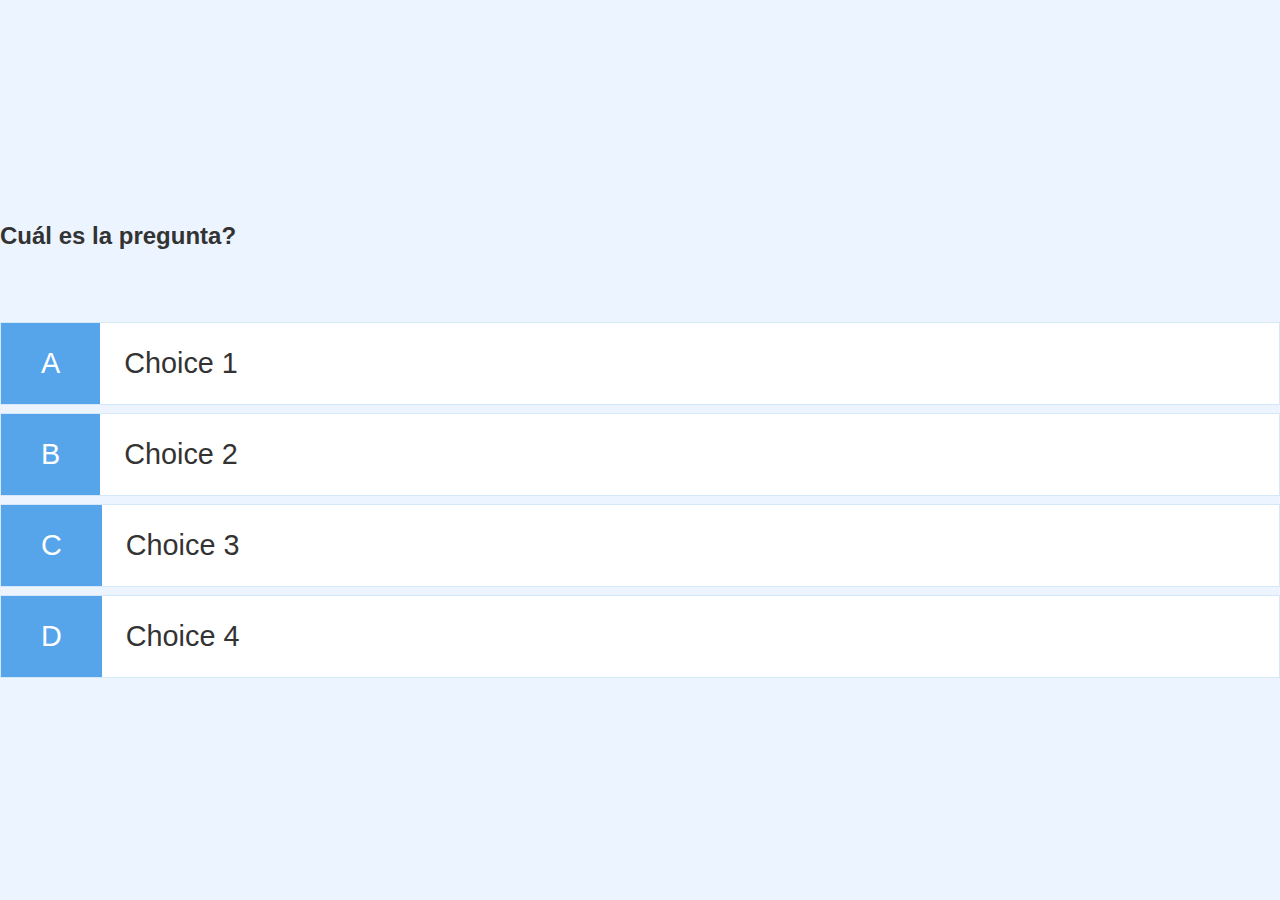
==== game.html @ 94f32bfa "first commit" ====
<!DOCTYPE html>
<html lang="en">
<head>
    <meta charset="UTF-8">
    <meta http-equiv="X-UA-Compatible" content="IE=edge">
    <meta name="viewport" content="width=device-width, initial-scale=1.0">
    <link rel="stylesheet" href="./styles.css">
    <link rel="stylesheet" href="./game.css">
    <title>Quiz II - Play</title>
</head>
<body>
    <div class="container">
        <div id="game" class="justify-center flex-column">
            <h2 id="question">Cuál es la pregunta?</h2>
            <div class="choice-container">
                <p class="choice-prefix">A</p>
                <p class="choice-text">Choice 1</p>
            </div>
            <div class="choice-container">
                <p class="choice-prefix">B</p>
                <p class="choice-text">Choice 2</p>
            </div>
            <div class="choice-container">
                <p class="choice-prefix">C</p>
                <p class="choice-text">Choice 3</p>
            </div>
            <div class="choice-container">
                <p class="choice-prefix">D</p>
                <p class="choice-text">Choice 4</p>
            </div>
        </div>
    </div>
</body>
</html>
---- styles.css ----
:root {

    background-color: #ecf5ff;
    font-size: 62,5%;
}

* {
box-sizing: border-box;
font-family: Arial, Helvetica, sans-serif;
margin: 0;
padding: 0;
color: #333;
}

h1, h2, h3, h4 {
    margin-bottom: 1rem;
}

h1 {
    font-size: 5,4rem;
    color: #56a5eb;
    margin-bottom: 5rem;
}
h1 > span {
    font-size: 2,4rem;
    font-weight: 500;
}
h2{
    font-size: 4,2rem;
    margin-bottom: 4rem;
    font-weight: 700;
} 
h3 {
    font-size: 2,8rem;
    font-weight: 500;
}

/* utilities */
/* ======== */

.container {
    width: 100vw;
    height: 100vh;
    display: flex;
    justify-content: center;
    align-items: center;
    max-width: 80rem;
    margin: 0 auto;
}

.container > * {
     width: 100%;
}
/* set the direction to a column (vertical) */
.flex-column {
    display: flex;
    flex-direction: column;
}
/* align items to center */
.flex-center {
    justify-content: center;
    align-items: center;
}
/* jusitfy all the content to the center */
.justify-center {
    justify-content: center;
}
/* align text to the center too */
.text-center {
    text-align: center
}
/* hide things if we need to */
.hidden {
    display: none;
}

/* buttons */
/* ======= */

.btn {
    font-size: 1.8rem;
    padding: 1rem;
    width: 20rem;
    text-align: center;
    border: 0.1rem solid #56a5eb;
    margin-bottom: 1rem;
    text-decoration: none;
    color: #56a5eb;
    background-color: white;
}
/* animation when hover */
.btn:hover {
    cursor: pointer;
    box-shadow: 0 0.4rem 1.4rem 0 rgba(86, 185, 235, 0.5);
    transform: translateY(-0.1rem);
    transition: transform 150ms;
}

.btn[disabled]:hover {
    cursor: not-allowed;
    box-shadow: none;
    transform: none;
}
---- game.css ----
.choice-container {
    display: flex;
    margin-top: 0.5rem;
    width: 100%;
    font-size: 1.8rem;
    border: 0.1rem solid rgb(86, 165, 235, 0.25);
    background-color: white;
}

.choice-container:hover {
    cursor: pointer;
    box-shadow: 0 0.4rem 1.4rem 0 rgba(86, 185, 235, 0.5);
    transform: translateY(-0.1rem);
    transition: transform 150ms;
}

.choice-prefix {
    padding: 1.5rem 2.5rem;
    background-color: #56a5eb;
    color: white;
}

.choice-text {
    padding: 1.5rem;
}
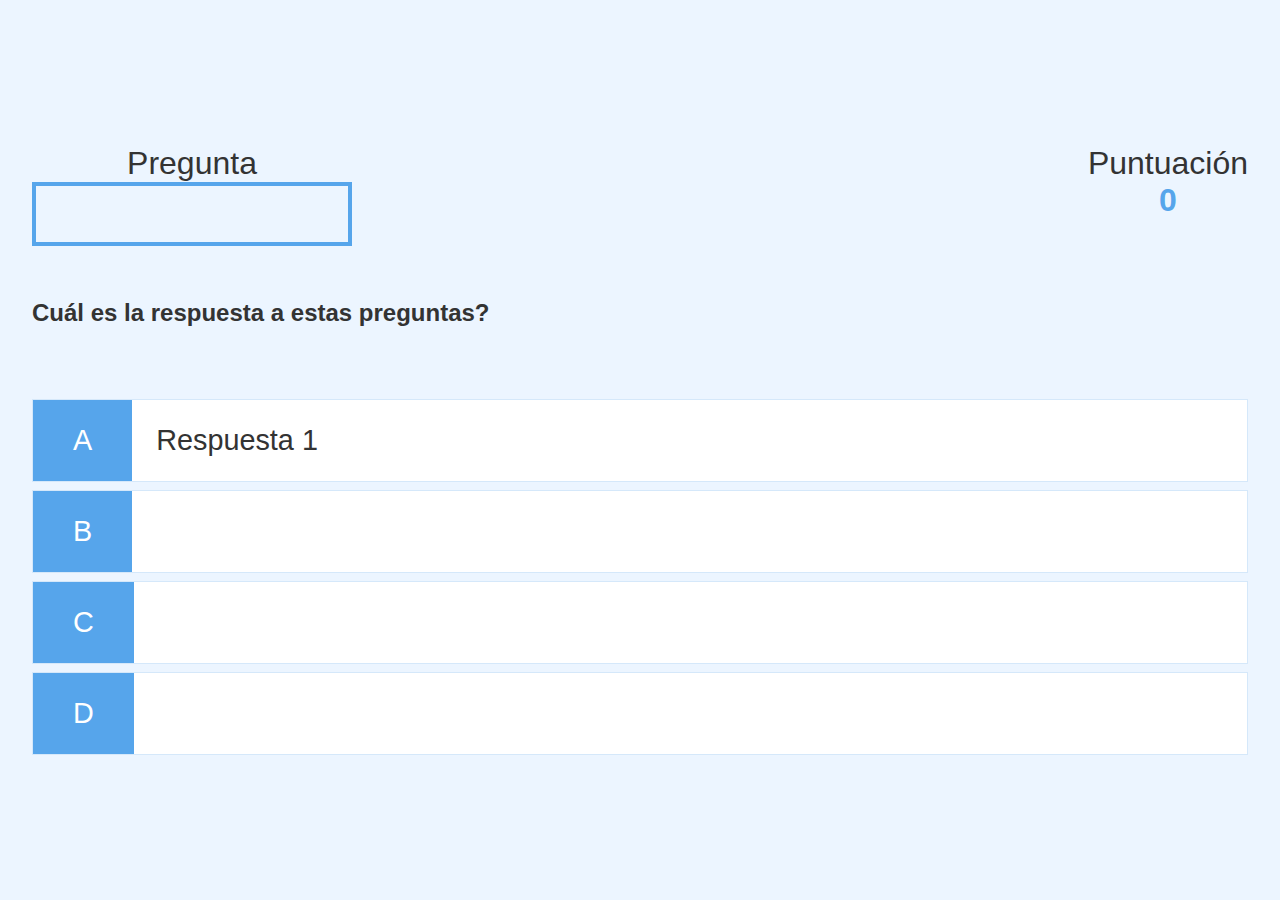
==== commit d2d4db8c: "revision proyect" ====
--- a/game.html
+++ b/game.html
@@ -11,24 +11,43 @@
 <body>
     <div class="container">
         <div id="game" class="justify-center flex-column">
-            <h2 id="question">Cuál es la pregunta?</h2>
+            <div id="hud">
+                <div id="hud-item">
+                    <p id="progressText" class="hud-prefix">
+                        Pregunta
+                    </p>
+                <div id="progressBar">
+                    <div id="progressBarFull"></div>
+                </div>
+                </div>
+                <div id="hud-item">
+                    <p class="hud-prefix">
+                        Puntuación
+                    </p>
+                    <h1 class="hud-main-text" id="score">
+                        0
+                    </h1>
+                </div>
+            </div>
+            <h2 id="question">Cuál es la respuesta a estas preguntas?</h2>
             <div class="choice-container">
                 <p class="choice-prefix">A</p>
-                <p class="choice-text">Choice 1</p>
+                <p class="choice-text" data-number="1">Respuesta 1</p>
             </div>
             <div class="choice-container">
                 <p class="choice-prefix">B</p>
-                <p class="choice-text">Choice 2</p>
+                <p class="choice-text" data-number="2"></p>
             </div>
             <div class="choice-container">
                 <p class="choice-prefix">C</p>
-                <p class="choice-text">Choice 3</p>
+                <p class="choice-text" data-number="3"></p>
             </div>
             <div class="choice-container">
                 <p class="choice-prefix">D</p>
-                <p class="choice-text">Choice 4</p>
+                <p class="choice-text" data-number="4"></p>
             </div>
         </div>
     </div>
+    <script src="./game.js"></script>
 </body>
 </html>--- a/styles.css
+++ b/styles.css
@@ -46,6 +46,7 @@
     align-items: center;
     max-width: 80rem;
     margin: 0 auto;
+    padding: 2rem;
 }
 
 .container > * {
@@ -77,7 +78,7 @@
 /* buttons */
 /* ======= */
 
-.btn {
+.btn, button {
     font-size: 1.8rem;
     padding: 1rem;
     width: 20rem;
@@ -100,4 +101,25 @@
     cursor: not-allowed;
     box-shadow: none;
     transform: none;
+}
+
+/* FORMULARIO PARA LA PÁGINA FINAL */
+form {
+    width: 100%;
+    display: flex;
+    flex-direction: column;
+    align-items: center;
+}
+
+input {
+    margin-bottom: 1rem;
+    width: 20rem;
+    padding: 1.5rem;
+    font-size: 1.8rem;
+    border: none;
+    box-shadow: 0 0.1rem 1.4rem 0 rgba(86, 185, 235, 0.5);
+}
+
+input::placeholder {
+    color: #aaa;
 }--- a/game.css
+++ b/game.css
@@ -22,4 +22,40 @@
 
 .choice-text {
     padding: 1.5rem;
+    width: 100%;
 }
+
+/* color option of the choices */
+.correct {
+    background-color: #28a745;
+}
+.incorrect {
+    background-color: #dc3545;
+}
+
+/* heads up display */
+#hud {
+    display: flex;
+    justify-content: space-between;
+}
+
+.hud-prefix {
+    text-align: center;
+    font-size: 2rem;
+}
+
+.hud-main-text {
+    text-align: center;
+}
+
+#progressBar {
+    width: 20rem;
+    height: 4rem;
+    border: 0.3rem solid #56a5eb;
+}
+
+#progressBarFull {
+    height: 3.4rem;
+    background-color: #56a5eb;
+    width: 0%;
+}